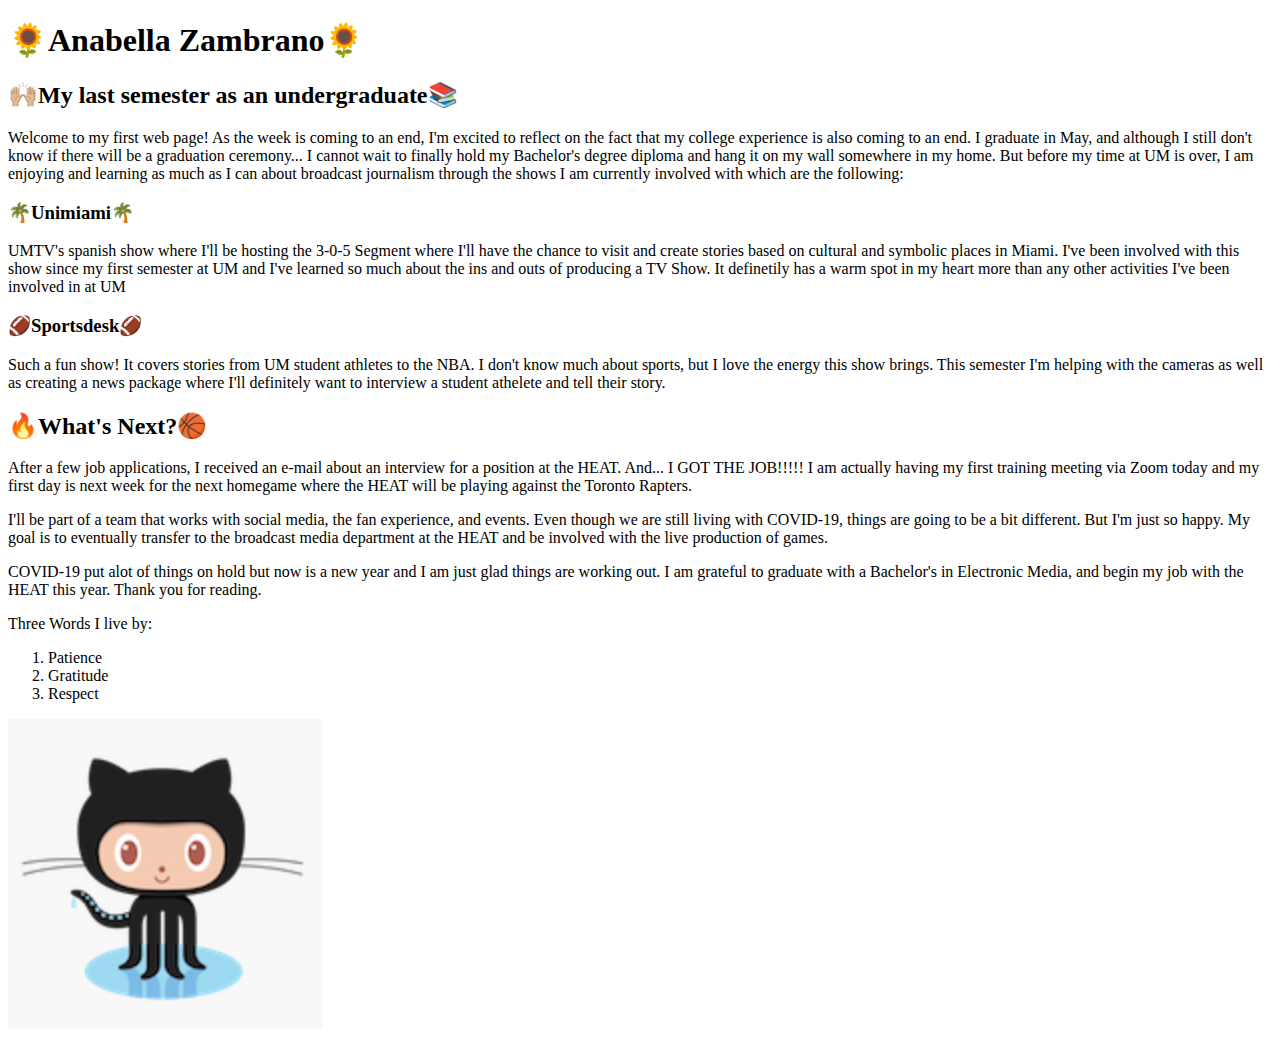
==== index.html @ 8bb09ae9 "My first commit." ====
<!doctype html>
<html lang="en">
  <head>
     <meta charset="utf-8" />
     <title>The Next Chapter in Life</title>
  </head>

  <body>

    <h1>🌻Anabella Zambrano🌻</h1>

      <h2>🙌🏼My last semester as an undergraduate📚</h2>

      <p>Welcome to my first web page! As the week is coming to an end, I'm excited
      to reflect on the fact that my college experience is also coming to an end.
      I graduate in May, and although I still don't know if there will be a graduation
     ceremony... I cannot wait to finally hold my Bachelor's degree diploma and hang it
     on my wall somewhere in my home. But before my time at UM is over, I am enjoying
     and learning as much as I can about broadcast journalism through the shows I
     am currently involved with which are the following:</p>


       <h3>🌴Unimiami🌴</h3>
       <p>UMTV's spanish show where I'll be hosting the 3-0-5 Segment where I'll have
       the chance to visit and create stories based on cultural and symbolic places
       in Miami. I've been involved with this show since my first semester at UM
       and I've learned so much about the ins and outs of producing a TV Show. It
       definetily has a warm spot in my heart more than any other activities I've been
       involved in at UM</p>

      <h3>🏈Sportsdesk🏈</h3>
      <p>Such a fun show! It covers stories from UM student athletes to the NBA.
      I don't know much about sports, but I love the energy this show brings.
      This semester I'm helping with the cameras as well as creating a news package
      where I'll definitely want to interview a student athelete and tell their story.</p>


      <h2>🔥What's Next?🏀</h2>

        <p>After a few job applications, I received an e-mail about an interview for a
    position at the HEAT. And... I GOT THE JOB!!!!! I am actually having my first
    training meeting via Zoom today and my first day is next week for the next
    homegame where the HEAT will be playing against the Toronto Rapters.</p>

        <p>I'll be part of a team that works with social media, the
      fan experience, and events. Even though we are still living with COVID-19, things
      are going to be a bit different. But I'm just so happy. My goal is to eventually
      transfer to the broadcast media department at the HEAT and be involved with
      the live production of games.</p>

        <p>COVID-19 put alot of things on hold but now is a new year
      and I am just glad things are working out. I am grateful to graduate with a
     Bachelor's in Electronic Media, and begin my job with the HEAT this year.
     Thank you for reading.</p>


        <p>Three Words I live by:</p>
          <ol>
            <li>Patience</li>
            <li>Gratitude</li>
            <li>Respect</li>
          </ol>

  <img src="octocat.png" alt="cute black cat with octopus legs" />

  </body>
</html>
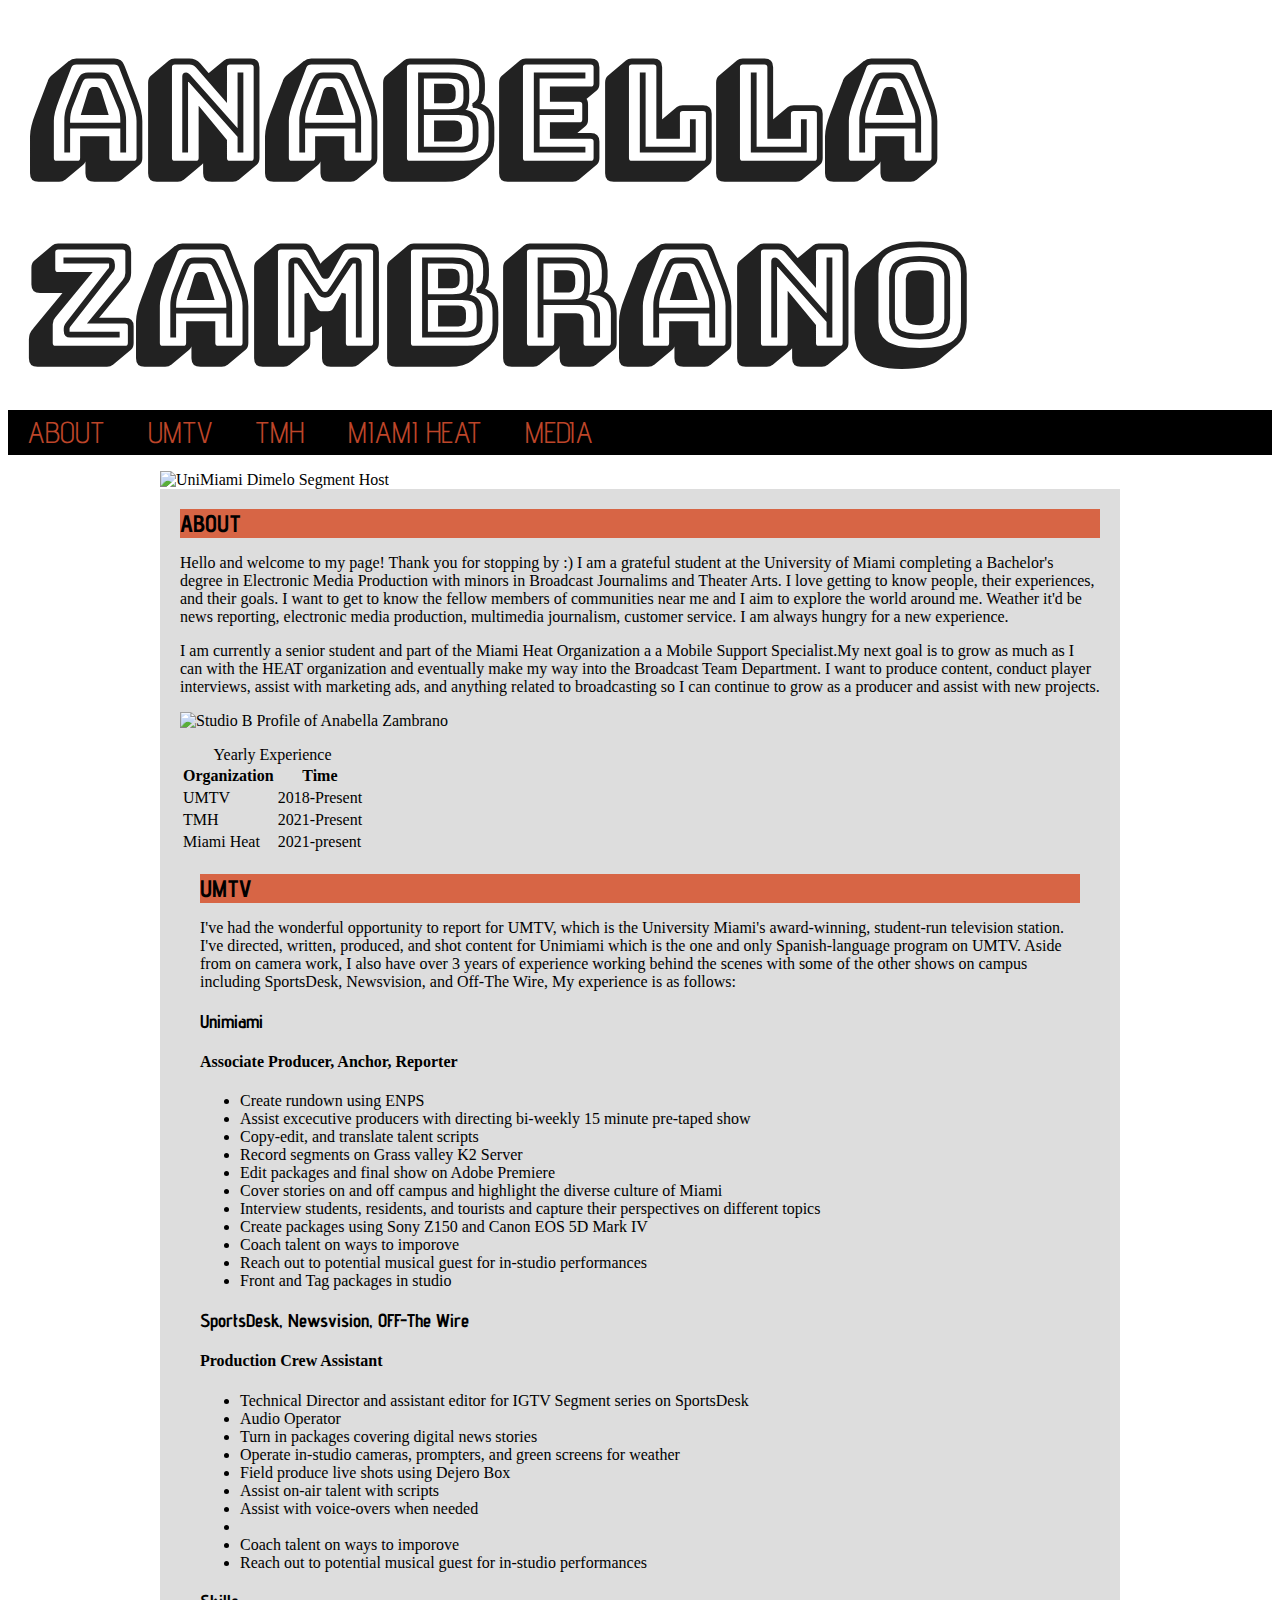
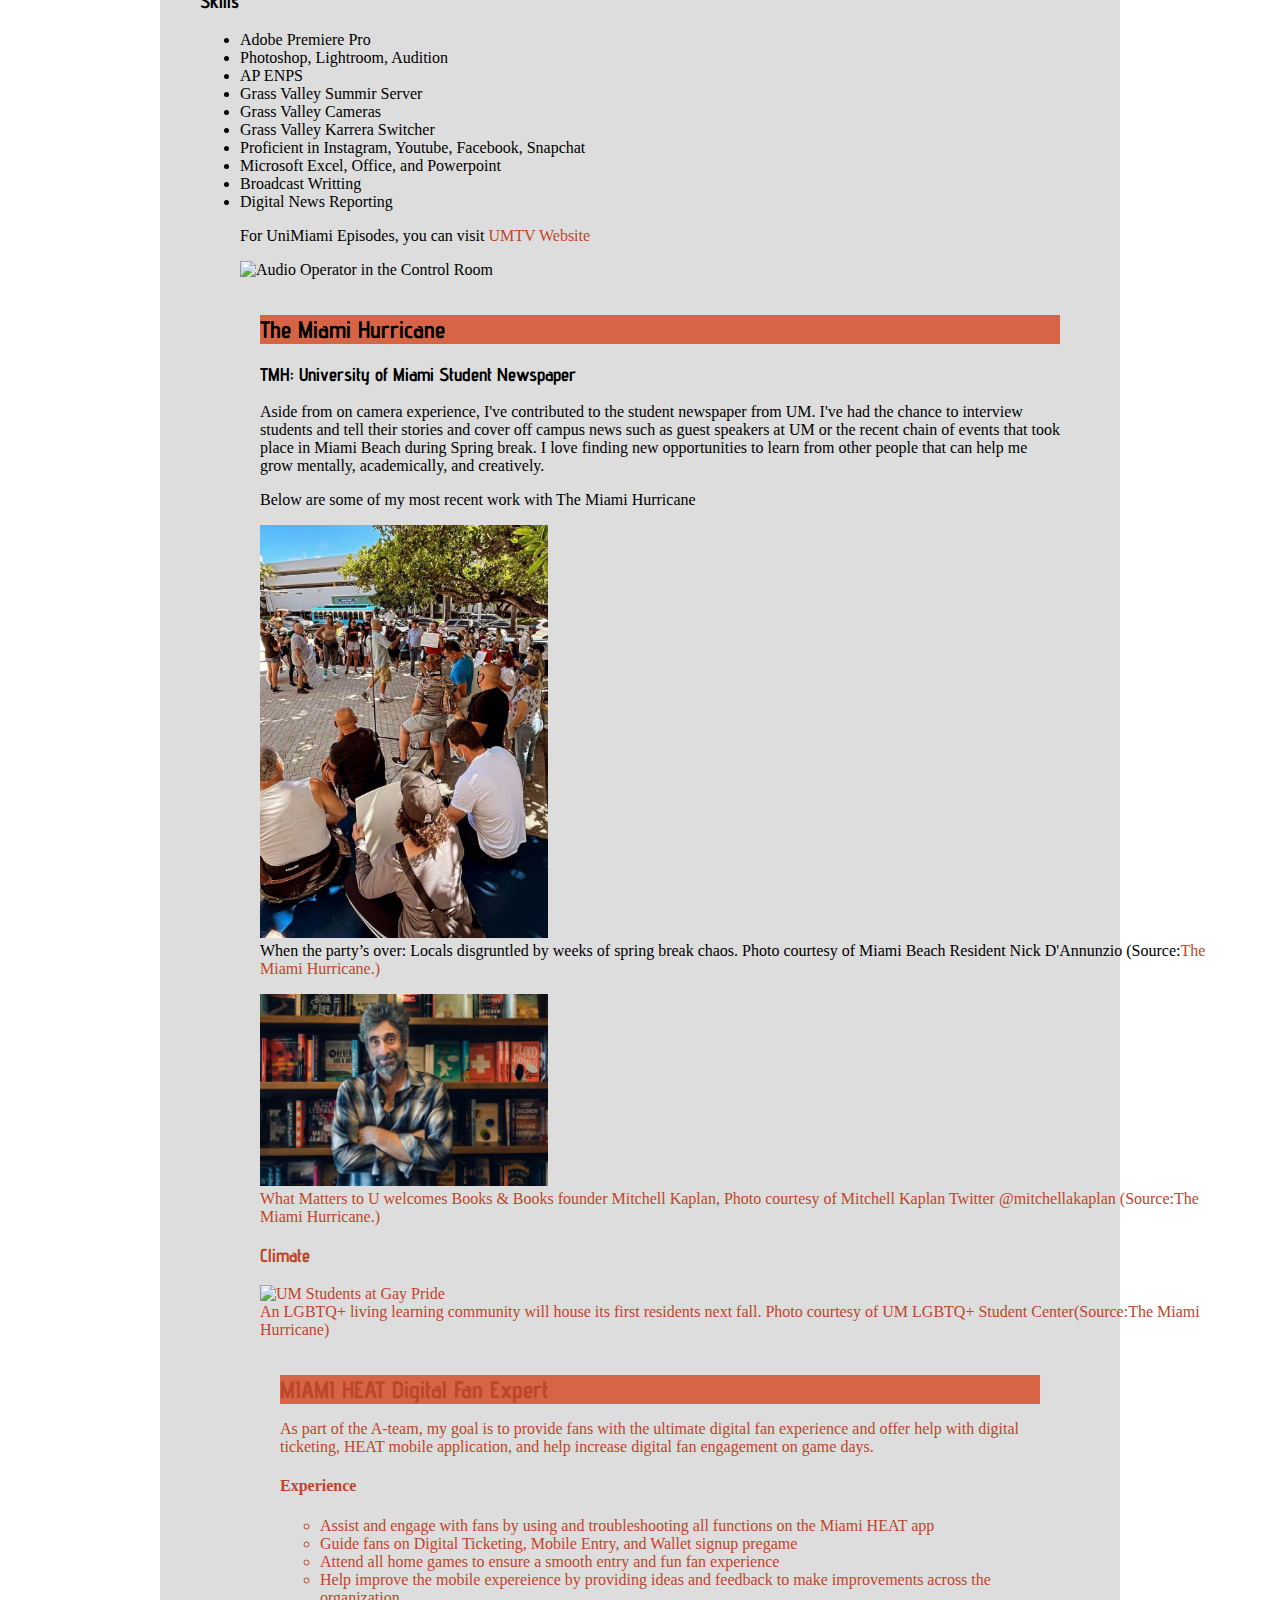
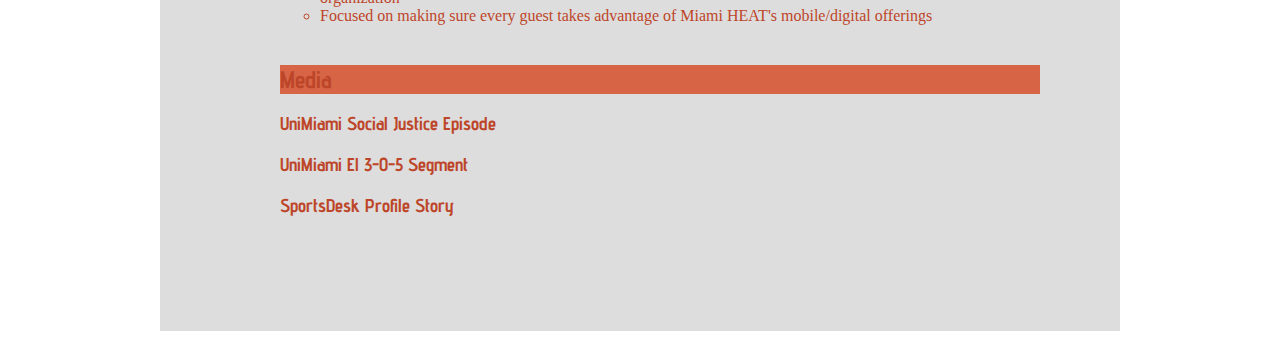
==== commit 0643bfac: "My final project Commit!" ====
--- a/index.html
+++ b/index.html
@@ -1,67 +1,209 @@
-<!doctype html>
+<!DOCTYPE html>
 <html lang="en">
   <head>
-     <meta charset="utf-8" />
-     <title>The Next Chapter in Life</title>
+    <meta charset="utf-8" />
+    <title>Anabella Zambrano</title>
+    <link rel="preconnect" href="https://fonts.gstatic.com">
+    <link href="https://fonts.googleapis.com/css2?family=Bungee+Shade&display=swap" rel="stylesheet">
+    <link rel="preconnect" href="https://fonts.gstatic.com">
+    <link href="https://fonts.googleapis.com/css2?family=Advent+Pro:wght@500&display=swap" rel="stylesheet">
+    <link href="css/style.css" rel="stylesheet" />
   </head>
 
   <body>
-
-    <h1>🌻Anabella Zambrano🌻</h1>
-
-      <h2>🙌🏼My last semester as an undergraduate📚</h2>
-
-      <p>Welcome to my first web page! As the week is coming to an end, I'm excited
-      to reflect on the fact that my college experience is also coming to an end.
-      I graduate in May, and although I still don't know if there will be a graduation
-     ceremony... I cannot wait to finally hold my Bachelor's degree diploma and hang it
-     on my wall somewhere in my home. But before my time at UM is over, I am enjoying
-     and learning as much as I can about broadcast journalism through the shows I
-     am currently involved with which are the following:</p>
-
-
-       <h3>🌴Unimiami🌴</h3>
-       <p>UMTV's spanish show where I'll be hosting the 3-0-5 Segment where I'll have
-       the chance to visit and create stories based on cultural and symbolic places
-       in Miami. I've been involved with this show since my first semester at UM
-       and I've learned so much about the ins and outs of producing a TV Show. It
-       definetily has a warm spot in my heart more than any other activities I've been
-       involved in at UM</p>
-
-      <h3>🏈Sportsdesk🏈</h3>
-      <p>Such a fun show! It covers stories from UM student athletes to the NBA.
-      I don't know much about sports, but I love the energy this show brings.
-      This semester I'm helping with the cameras as well as creating a news package
-      where I'll definitely want to interview a student athelete and tell their story.</p>
-
-
-      <h2>🔥What's Next?🏀</h2>
-
-        <p>After a few job applications, I received an e-mail about an interview for a
-    position at the HEAT. And... I GOT THE JOB!!!!! I am actually having my first
-    training meeting via Zoom today and my first day is next week for the next
-    homegame where the HEAT will be playing against the Toronto Rapters.</p>
-
-        <p>I'll be part of a team that works with social media, the
-      fan experience, and events. Even though we are still living with COVID-19, things
-      are going to be a bit different. But I'm just so happy. My goal is to eventually
-      transfer to the broadcast media department at the HEAT and be involved with
-      the live production of games.</p>
-
-        <p>COVID-19 put alot of things on hold but now is a new year
-      and I am just glad things are working out. I am grateful to graduate with a
-     Bachelor's in Electronic Media, and begin my job with the HEAT this year.
-     Thank you for reading.</p>
-
-
-        <p>Three Words I live by:</p>
-          <ol>
-            <li>Patience</li>
-            <li>Gratitude</li>
-            <li>Respect</li>
-          </ol>
-
-  <img src="octocat.png" alt="cute black cat with octopus legs" />
-
-  </body>
+      <header>
+         <h1>Anabella Zambrano</h1>
+      </header>
+
+         <nav>
+           <ul>
+             <li><a href="about">ABOUT</a></li>
+             <li><a href="#umtv">UMTV</a></li>
+             <li><a href="#tmh">TMH</a></li>
+             <li><a href="#miami heat">MIAMI HEAT</a></li>
+             <li><a href="#media">MEDIA</a></li>
+           </ul>
+         </nav>
+
+         <figure>
+           <img src="dimelo" alt="UniMiami Dimelo Segment Host" />
+
+      <main>
+        <div id="wrapper">
+          <section id="about">
+            <h2>ABOUT</h2>
+
+            <p>Hello and welcome to my page! Thank you for stopping by :)
+            I am a grateful student at the University of Miami completing a Bachelor's
+            degree in Electronic Media Production with minors in Broadcast Journalims and Theater Arts.
+            I love getting to know people, their experiences, and their goals. I want to get to know the fellow members of communities
+             near me and I aim to explore the world around me. Weather it'd be news reporting, electronic media production,
+             multimedia journalism, customer service. I am always hungry for a new experience.
+            </p>
+
+            <p>I am currently a senior student and part of the Miami Heat Organization a
+            a Mobile Support Specialist.My next goal is to grow as much as I can with the HEAT organization and eventually
+            make my way into the Broadcast Team Department. I want to produce content, conduct player interviews,
+            assist with marketing ads, and anything related to broadcasting so I can continue to grow as a producer
+            and assist with new projects.</p>
+
+            <figure>
+              <img src="about.jpg" alt="Studio B Profile of Anabella Zambrano" style="max-width: 30%;">
+            </figure>
+
+            <table>
+              <caption>Yearly Experience</caption>
+              <tr>
+                <th><strong>Organization</strong></th>
+                <th><strong>Time</strong></th>
+              </tr>
+
+              <tr>
+                <td>UMTV</td>
+                <td>2018-Present</td>
+              </tr>
+
+              <tr>
+                <td>TMH</td>
+                <td>2021-Present</td>
+              </tr>
+
+              <tr>
+                <td>Miami Heat</td>
+                <td>2021-present</td>
+              </tr>
+            </table>
+
+
+          <section id="umtv">
+            <h2>UMTV</h2>
+
+          <p>I've had the wonderful opportunity to report for UMTV, which is the University
+          Miami's award-winning, student-run television station. I've directed, written, produced, and
+          shot content for Unimiami which is the one and only Spanish-language program on UMTV.
+          Aside from on camera work, I also have over 3 years of experience working behind the scenes
+          with some of the other shows on campus including SportsDesk, Newsvision, and Off-The Wire,
+          My experience is as follows:</p>
+
+          <h3>Unimiami</h3>
+          <h4>Associate Producer, Anchor, Reporter</h4>
+          <ul>
+            <li>Create rundown using ENPS</li>
+            <li>Assist excecutive producers with directing bi-weekly 15 minute pre-taped show</li>
+            <li>Copy-edit, and translate talent scripts</li>
+            <li>Record segments on Grass valley K2 Server</li>
+            <li>Edit packages and final show on Adobe Premiere</li>
+            <li>Cover stories on and off campus and highlight the diverse culture of Miami</li>
+            <li>Interview students, residents, and tourists and capture their perspectives on different topics</li>
+            <li>Create packages using Sony Z150 and Canon EOS 5D Mark IV</li>
+            <li>Coach talent on ways to imporove</li>
+            <li>Reach out to potential musical guest for in-studio performances</li>
+            <li>Front and Tag packages in studio</li>
+          </ul>
+
+          <h3>SportsDesk, Newsvision, OFF-The Wire</h3>
+          <h4>Production Crew Assistant</h4>
+          <ul>
+            <li>Technical Director and assistant editor for IGTV Segment series on SportsDesk</li>
+            <li>Audio Operator</li>
+            <li>Turn in packages covering digital news stories</li>
+            <li>Operate in-studio cameras, prompters, and green screens for weather</li>
+            <li>Field produce live shots using Dejero Box</li>
+            <li>Assist on-air talent with scripts</li>
+            <li>Assist with voice-overs when needed</li>
+            <li></li>
+            <li>Coach talent on ways to imporove</li>
+            <li>Reach out to potential musical guest for in-studio performances</li>
+          </ul>
+
+          <h3>Skills</h3>
+          <ul>
+            <li>Adobe Premiere Pro</li>
+            <li>Photoshop, Lightroom, Audition</li>
+            <li>AP ENPS</li>
+            <li>Grass Valley Summir Server</li>
+            <li>Grass Valley Cameras</li>
+            <li>Grass Valley Karrera Switcher</li>
+            <li>Proficient in Instagram, Youtube, Facebook, Snapchat</li>
+            <li>Microsoft Excel, Office, and Powerpoint</li>
+            <li>Broadcast Writting</li>
+            <li>Digital News Reporting</li>
+
+              <p>For UniMiami Episodes, you can visit<a href="https://umtv.miami.edu/unimiami/">
+                UMTV Website</a></p>
+              </article>
+
+              <figure>
+                <img src="audio.jpg" alt="Audio Operator in the Control Room" style="max-width: 30%;">
+              </figure>
+
+       <section id="tmh">
+         <h2>The Miami Hurricane</h2>
+
+         <article>
+          <h3>TMH: University of Miami Student Newspaper</h3>
+          <p>Aside from on camera experience, I've contributed to the student newspaper
+          from UM. I've had the chance to interview students and tell their stories and cover off
+          campus news such as guest speakers at UM or the recent chain of events that
+          took place in Miami Beach during Spring break. I love finding new opportunities to learn from other people
+          that can help me grow mentally, academically, and creatively.</p>
+
+          <p>Below are some of my most recent work with The Miami Hurricane</p>
+
+          <figure>
+            <img src="img/spring-break.jpg" alt="Miami City Hall Protest" style="max-width: 30%;">
+           <figcaption>When the party’s over: Locals disgruntled by weeks of spring break chaos. Photo courtesy
+           of Miami Beach Resident Nick D'Annunzio (Source:<a href="https://www.themiamihurricane.com/2021/04/14/when-the-partys-over-locals-disgruntled-by-weeks-of-spring-break-chaos/">The Miami Hurricane.)
+           </abbr></figcaption>
+          </figure>
+
+          <figure>
+            <img src="img/books-and-books.jpg" alt="Founder of Books and Books Mitchell Kaplan" style="max-width: 30%;">
+           <figcaption>What Matters to U welcomes Books & Books founder Mitchell Kaplan, Photo courtesy of Mitchell Kaplan Twitter @mitchellakaplan (Source:<a href="https://www.themiamihurricane.com/2021/04/22/what-matters-to-u-welcomes-books-books-founder-mitchell-kaplan/">The Miami Hurricane.)
+           </abbr></figcaption>
+          </figure>
+        </article>
+
+        <article>
+          <h3>Climate</h3>
+            <figure>
+              <img src="pride.jpg" alt="UM Students at Gay Pride" style="max-width: 30%;">
+             <figcaption>An LGBTQ+ living learning community will house its first residents next fall. Photo courtesy
+             of UM LGBTQ+ Student Center(Source:<a href="https://www.themiamihurricane.com/2021/04/14/when-the-partys-over-locals-disgruntled-by-weeks-of-spring-break-chaos/">The Miami Hurricane)
+             </abbr></figcaption>
+            </figure>
+        </article>
+
+        <section id="miami-heat">
+          <h2>MIAMI HEAT Digital Fan Expert</h2>
+          <p>As part of the A-team, my goal is to provide fans with
+          the ultimate digital fan experience and offer help with digital ticketing, HEAT mobile
+          application, and help increase digital fan engagement on game days.</p>
+
+          <h4>Experience</h4>
+          <ul>
+            <li>Assist and engage with fans by using and troubleshooting all functions on the Miami HEAT app</li>
+            <li>Guide fans on Digital Ticketing, Mobile Entry, and Wallet signup pregame</li>
+            <li>Attend all home games to ensure a smooth entry and fun fan experience</li>
+            <li>Help improve the mobile expereience by providing ideas and feedback to make improvements across the organization</li>
+            <li>Focused on making sure every guest takes advantage of Miami HEAT's mobile/digital offerings</li>
+          </ul>
+        </section>
+
+    <section id="media">
+      <h2>Media</h2>
+
+        <article>
+        <h3>UniMiami Social Justice Episode</h3>
+
+        <h3>UniMiami El 3-0-5 Segment</h3>
+
+        <h3>SportsDesk Profile Story</h3>
+
+        </article>
+          </section>
+        </div>
+
+    </main>
+ </body>
 </html>
--- a/css/style.css
+++ b/css/style.css
@@ -0,0 +1,92 @@
+body {
+  line-height: 1.5
+  font-family: ;
+}
+
+section {
+  background-color: #ddd;
+}
+
+h1 {
+  font-family: "Bungee Shade", "Arial", "Helvetica", cursive;
+  font-size: 140px;
+  color: #222;
+  background-color: white;
+  margin: 20px 20px 20px;
+}
+
+nav {
+  background-color: black;
+}
+
+nav ul {
+  padding-left: 0;
+  font-family: "Advent Pro", "Arial", "Helvetica", sans-serif;
+  line-height: 1.5;
+  list-style-type: none;
+  text-transform: uppercase;
+}
+
+nav li {
+  display: inline-block;
+  font-size: 30px;
+  margin-right: 20px;
+  margin-left: 20px
+}
+
+a:link {
+  color: #bd4529;
+  text-decoration: none;
+}
+
+a:visited {
+  color: #cb5132;
+}
+
+a:hover {
+  box-shadow: 0 5px #7ab07f;
+  color: #7ab07f;
+}
+
+a:active {
+  color: rgb(255,255,255);
+}
+
+main,
+figure {
+  width: 960px;
+  margin-left: auto;
+  margin-right: auto;
+}
+
+figure,
+img {
+  width: 960px;
+  margin-left: auto;
+  margin-right: auto;
+}
+
+h2 {
+  font-family: 'Advent Pro', sans-serif;
+  background-color: #d76545;
+  max-width: 960px;
+  font-height: 1;
+  margin: 0;
+}
+
+h3 {
+  font-family: 'Advent Pro', sans-serif;
+}
+
+section {
+  padding: 20px;
+}
+
+#wrapper {
+  max-width: 960px;
+  margin: 0 auto;
+}
+
+footer {
+  grid-area: footer;
+}
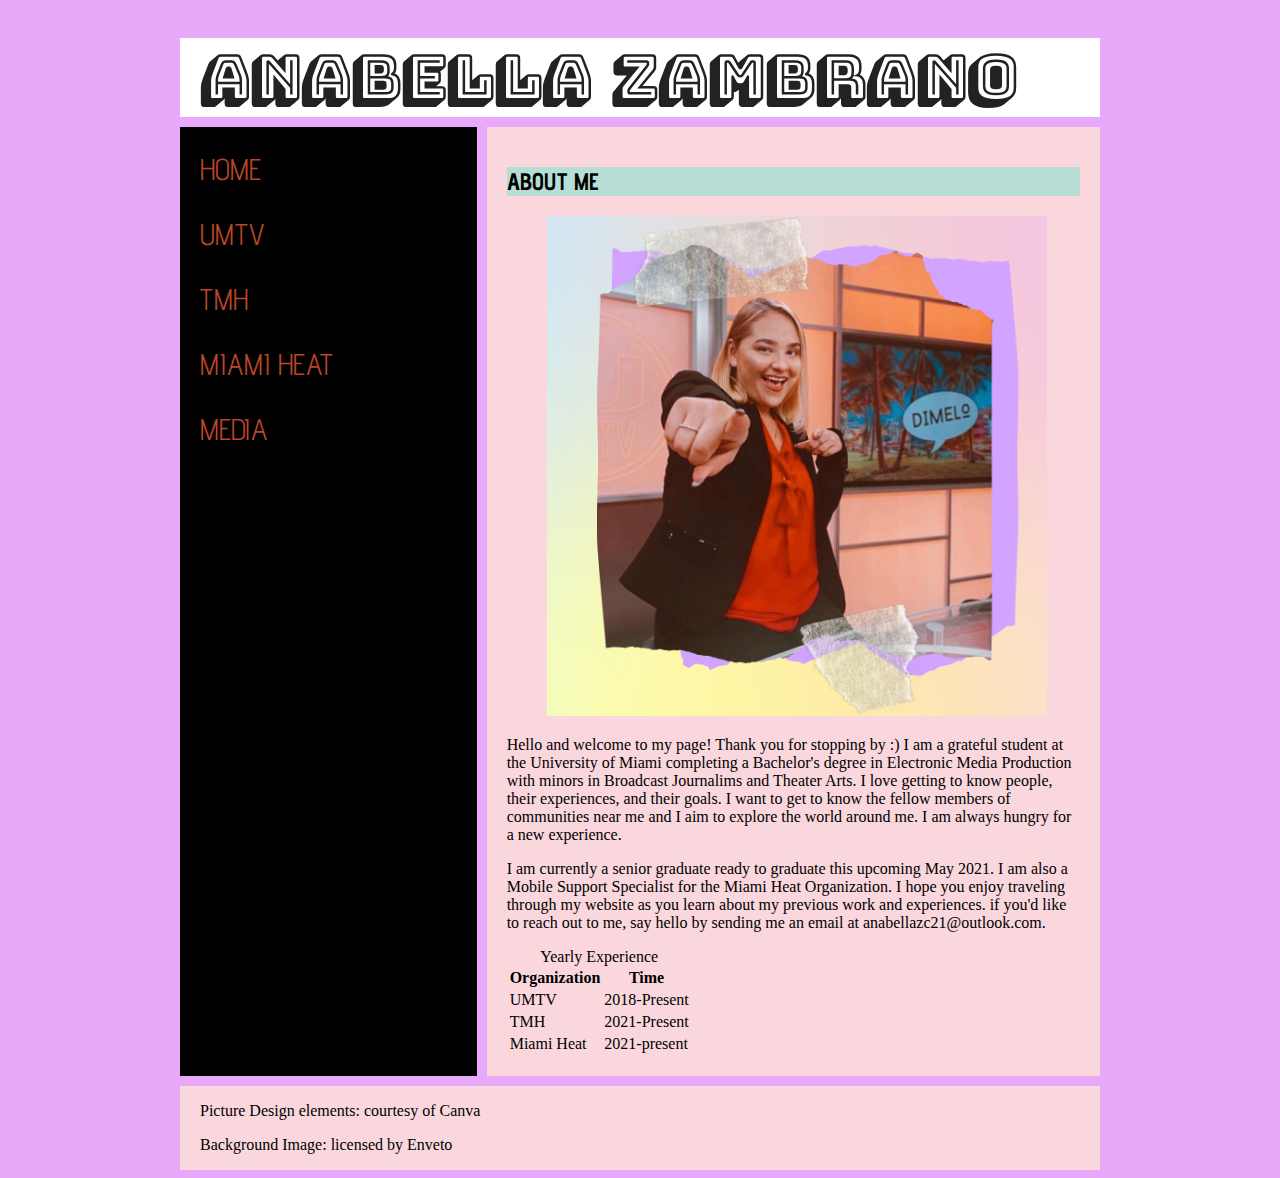
==== commit 6805dbef: "Final Project Commit!" ====
--- a/index.html
+++ b/index.html
@@ -11,45 +11,41 @@
   </head>
 
   <body>
+    <div id="wrapper">
       <header>
-         <h1>Anabella Zambrano</h1>
+        <h1>Anabella Zambrano</h1>
+
       </header>
 
-         <nav>
-           <ul>
-             <li><a href="about">ABOUT</a></li>
-             <li><a href="#umtv">UMTV</a></li>
-             <li><a href="#tmh">TMH</a></li>
-             <li><a href="#miami heat">MIAMI HEAT</a></li>
-             <li><a href="#media">MEDIA</a></li>
-           </ul>
-         </nav>
-
-         <figure>
-           <img src="dimelo" alt="UniMiami Dimelo Segment Host" />
+      <nav>
+        <ul>
+          <li><a href="index.html">HOME</a</li>
+          <li><a href="umtv.html">UMTV</a></li>
+          <li><a href="tmh.html">TMH</a></li>
+          <li><a href="miami-heat.html">MIAMI HEAT</a></li>
+          <li><a href="media.html">MEDIA</a></li>
+        </ul>
+      </nav>
 
       <main>
-        <div id="wrapper">
-          <section id="about">
-            <h2>ABOUT</h2>
+          <section>
+
+            <h2 id="index">ABOUT ME</h2>
+
+            <figure>
+             <img src="img/dimelo.png" alt="Unimiami Dimelo Segment Host" style="max-width: 100%;" />
+            </figure>
 
             <p>Hello and welcome to my page! Thank you for stopping by :)
             I am a grateful student at the University of Miami completing a Bachelor's
             degree in Electronic Media Production with minors in Broadcast Journalims and Theater Arts.
             I love getting to know people, their experiences, and their goals. I want to get to know the fellow members of communities
-             near me and I aim to explore the world around me. Weather it'd be news reporting, electronic media production,
-             multimedia journalism, customer service. I am always hungry for a new experience.
+            near me and I aim to explore the world around me. I am always hungry for a new experience.
             </p>
 
-            <p>I am currently a senior student and part of the Miami Heat Organization a
-            a Mobile Support Specialist.My next goal is to grow as much as I can with the HEAT organization and eventually
-            make my way into the Broadcast Team Department. I want to produce content, conduct player interviews,
-            assist with marketing ads, and anything related to broadcasting so I can continue to grow as a producer
-            and assist with new projects.</p>
-
-            <figure>
-              <img src="about.jpg" alt="Studio B Profile of Anabella Zambrano" style="max-width: 30%;">
-            </figure>
+            <p>I am currently a senior graduate ready to graduate this upcoming May 2021. I am also a Mobile Support Specialist for the Miami Heat Organization.
+            I hope you enjoy traveling through my website as you learn about my previous work and experiences. if you'd like to reach out to me, say hello by
+            sending me an email at anabellazc21@outlook.com.</p>
 
             <table>
               <caption>Yearly Experience</caption>
@@ -73,137 +69,15 @@
                 <td>2021-present</td>
               </tr>
             </table>
+          </section>
+      </main>
 
+      <footer>
+        <p>Picture Design elements: courtesy of Canva</p>
+        <p>Background Image: licensed by Enveto</p>
+      </footer>
 
-          <section id="umtv">
-            <h2>UMTV</h2>
+    </div>
 
-          <p>I've had the wonderful opportunity to report for UMTV, which is the University
-          Miami's award-winning, student-run television station. I've directed, written, produced, and
-          shot content for Unimiami which is the one and only Spanish-language program on UMTV.
-          Aside from on camera work, I also have over 3 years of experience working behind the scenes
-          with some of the other shows on campus including SportsDesk, Newsvision, and Off-The Wire,
-          My experience is as follows:</p>
-
-          <h3>Unimiami</h3>
-          <h4>Associate Producer, Anchor, Reporter</h4>
-          <ul>
-            <li>Create rundown using ENPS</li>
-            <li>Assist excecutive producers with directing bi-weekly 15 minute pre-taped show</li>
-            <li>Copy-edit, and translate talent scripts</li>
-            <li>Record segments on Grass valley K2 Server</li>
-            <li>Edit packages and final show on Adobe Premiere</li>
-            <li>Cover stories on and off campus and highlight the diverse culture of Miami</li>
-            <li>Interview students, residents, and tourists and capture their perspectives on different topics</li>
-            <li>Create packages using Sony Z150 and Canon EOS 5D Mark IV</li>
-            <li>Coach talent on ways to imporove</li>
-            <li>Reach out to potential musical guest for in-studio performances</li>
-            <li>Front and Tag packages in studio</li>
-          </ul>
-
-          <h3>SportsDesk, Newsvision, OFF-The Wire</h3>
-          <h4>Production Crew Assistant</h4>
-          <ul>
-            <li>Technical Director and assistant editor for IGTV Segment series on SportsDesk</li>
-            <li>Audio Operator</li>
-            <li>Turn in packages covering digital news stories</li>
-            <li>Operate in-studio cameras, prompters, and green screens for weather</li>
-            <li>Field produce live shots using Dejero Box</li>
-            <li>Assist on-air talent with scripts</li>
-            <li>Assist with voice-overs when needed</li>
-            <li></li>
-            <li>Coach talent on ways to imporove</li>
-            <li>Reach out to potential musical guest for in-studio performances</li>
-          </ul>
-
-          <h3>Skills</h3>
-          <ul>
-            <li>Adobe Premiere Pro</li>
-            <li>Photoshop, Lightroom, Audition</li>
-            <li>AP ENPS</li>
-            <li>Grass Valley Summir Server</li>
-            <li>Grass Valley Cameras</li>
-            <li>Grass Valley Karrera Switcher</li>
-            <li>Proficient in Instagram, Youtube, Facebook, Snapchat</li>
-            <li>Microsoft Excel, Office, and Powerpoint</li>
-            <li>Broadcast Writting</li>
-            <li>Digital News Reporting</li>
-
-              <p>For UniMiami Episodes, you can visit<a href="https://umtv.miami.edu/unimiami/">
-                UMTV Website</a></p>
-              </article>
-
-              <figure>
-                <img src="audio.jpg" alt="Audio Operator in the Control Room" style="max-width: 30%;">
-              </figure>
-
-       <section id="tmh">
-         <h2>The Miami Hurricane</h2>
-
-         <article>
-          <h3>TMH: University of Miami Student Newspaper</h3>
-          <p>Aside from on camera experience, I've contributed to the student newspaper
-          from UM. I've had the chance to interview students and tell their stories and cover off
-          campus news such as guest speakers at UM or the recent chain of events that
-          took place in Miami Beach during Spring break. I love finding new opportunities to learn from other people
-          that can help me grow mentally, academically, and creatively.</p>
-
-          <p>Below are some of my most recent work with The Miami Hurricane</p>
-
-          <figure>
-            <img src="img/spring-break.jpg" alt="Miami City Hall Protest" style="max-width: 30%;">
-           <figcaption>When the party’s over: Locals disgruntled by weeks of spring break chaos. Photo courtesy
-           of Miami Beach Resident Nick D'Annunzio (Source:<a href="https://www.themiamihurricane.com/2021/04/14/when-the-partys-over-locals-disgruntled-by-weeks-of-spring-break-chaos/">The Miami Hurricane.)
-           </abbr></figcaption>
-          </figure>
-
-          <figure>
-            <img src="img/books-and-books.jpg" alt="Founder of Books and Books Mitchell Kaplan" style="max-width: 30%;">
-           <figcaption>What Matters to U welcomes Books & Books founder Mitchell Kaplan, Photo courtesy of Mitchell Kaplan Twitter @mitchellakaplan (Source:<a href="https://www.themiamihurricane.com/2021/04/22/what-matters-to-u-welcomes-books-books-founder-mitchell-kaplan/">The Miami Hurricane.)
-           </abbr></figcaption>
-          </figure>
-        </article>
-
-        <article>
-          <h3>Climate</h3>
-            <figure>
-              <img src="pride.jpg" alt="UM Students at Gay Pride" style="max-width: 30%;">
-             <figcaption>An LGBTQ+ living learning community will house its first residents next fall. Photo courtesy
-             of UM LGBTQ+ Student Center(Source:<a href="https://www.themiamihurricane.com/2021/04/14/when-the-partys-over-locals-disgruntled-by-weeks-of-spring-break-chaos/">The Miami Hurricane)
-             </abbr></figcaption>
-            </figure>
-        </article>
-
-        <section id="miami-heat">
-          <h2>MIAMI HEAT Digital Fan Expert</h2>
-          <p>As part of the A-team, my goal is to provide fans with
-          the ultimate digital fan experience and offer help with digital ticketing, HEAT mobile
-          application, and help increase digital fan engagement on game days.</p>
-
-          <h4>Experience</h4>
-          <ul>
-            <li>Assist and engage with fans by using and troubleshooting all functions on the Miami HEAT app</li>
-            <li>Guide fans on Digital Ticketing, Mobile Entry, and Wallet signup pregame</li>
-            <li>Attend all home games to ensure a smooth entry and fun fan experience</li>
-            <li>Help improve the mobile expereience by providing ideas and feedback to make improvements across the organization</li>
-            <li>Focused on making sure every guest takes advantage of Miami HEAT's mobile/digital offerings</li>
-          </ul>
-        </section>
-
-    <section id="media">
-      <h2>Media</h2>
-
-        <article>
-        <h3>UniMiami Social Justice Episode</h3>
-
-        <h3>UniMiami El 3-0-5 Segment</h3>
-
-        <h3>SportsDesk Profile Story</h3>
-
-        </article>
-          </section>
-        </div>
-
-    </main>
- </body>
+  </body>
 </html>
--- a/css/style.css
+++ b/css/style.css
@@ -1,22 +1,87 @@
 body {
-  line-height: 1.5
-  font-family: ;
+  background-image: url("../imgchrome.png");
+  max-width: 100%;
+  background-repeat: repeat;
+  background-color: #e9a9fa;
+  background-attachment: fixed;
 }
 
 section {
-  background-color: #ddd;
+  background-color: #fad7dd;
+  padding: 20px;
+}
+
+#wrapper {
+  width: 960px;
+  margin-left: auto;
+  margin-right: auto;
+
+  display: grid;
+  grid-template-columns: 1fr 2fr;
+  grid-template-areas:
+  "header  header"
+  "nav     main"
+  "footer  footer";
+  grid-gap: 10px;
+}
+
+header {
+  grid-area: header;
+}
+
+nav {
+  grid-area: nav;
+  margin-left: 20px;
+  background-color: black;
+}
+
+main {
+  grid-area: main;
+  display: grid;
+  grid-template-columns: 1fr 1fr;
+}
+
+footer {
+  background-color: #fad7dd;
+  grid-area: footer;
+  padding-left: 20px;
+  width: 900px;
+  margin-left: 20px;
+  margin-right: 20px;
+}
+
+main,
+figure,
+img {
+  width: 500px;
+  margin-right: 1px;
+}
+
+main,
+section {
+  width: 573px;
+}
+
+media,
+figure {
+  width: 500px;
+  margin-left: 0px;
+}
+
+tmh,
+img {
+  margin-left: 40px;
+  width: 500px;
 }
 
 h1 {
   font-family: "Bungee Shade", "Arial", "Helvetica", cursive;
-  font-size: 140px;
+  font-size: 60px;
   color: #222;
   background-color: white;
-  margin: 20px 20px 20px;
-}
-
-nav {
-  background-color: black;
+  margin: 30px 20px  0px;
+  padding-bottom: 0px;
+  padding-left: 20px;
 }
 
 nav ul {
@@ -28,10 +93,8 @@
 }
 
 nav li {
-  display: inline-block;
   font-size: 30px;
-  margin-right: 20px;
-  margin-left: 20px
+  margin: 20px 20px 20px;
 }
 
 a:link {
@@ -45,48 +108,47 @@
 
 a:hover {
   box-shadow: 0 5px #7ab07f;
-  color: #7ab07f;
+  color: #b6ded4;
 }
 
 a:active {
   color: rgb(255,255,255);
 }
 
-main,
-figure {
-  width: 960px;
-  margin-left: auto;
-  margin-right: auto;
-}
-
-figure,
-img {
-  width: 960px;
-  margin-left: auto;
-  margin-right: auto;
-}
-
 h2 {
   font-family: 'Advent Pro', sans-serif;
-  background-color: #d76545;
-  max-width: 960px;
-  font-height: 1;
-  margin: 0;
+  background-color: #b6ded4;
+  max-width: 920px;
 }
 
 h3 {
   font-family: 'Advent Pro', sans-serif;
 }
 
-section {
-  padding: 20px;
+main,
+umtv {
+  grid-area: main;
+  
+  display: grid;
+  grid-template-columns: 1fr 1fr;
+  grid-template-areas:
+  "television-station  television-station"
+  "unimiami            spotsdesk";
+
+
+}
+#television-station {
+
 }
 
-#wrapper {
-  max-width: 960px;
-  margin: 0 auto;
+#unimiami {
+  grid-area: unimiami;
 }
 
-footer {
-  grid-area: footer;
+#sportsdesk {
+  grid-area: sportsdesk;
 }
+
+#skills {
+  grid-area: skills;
+}
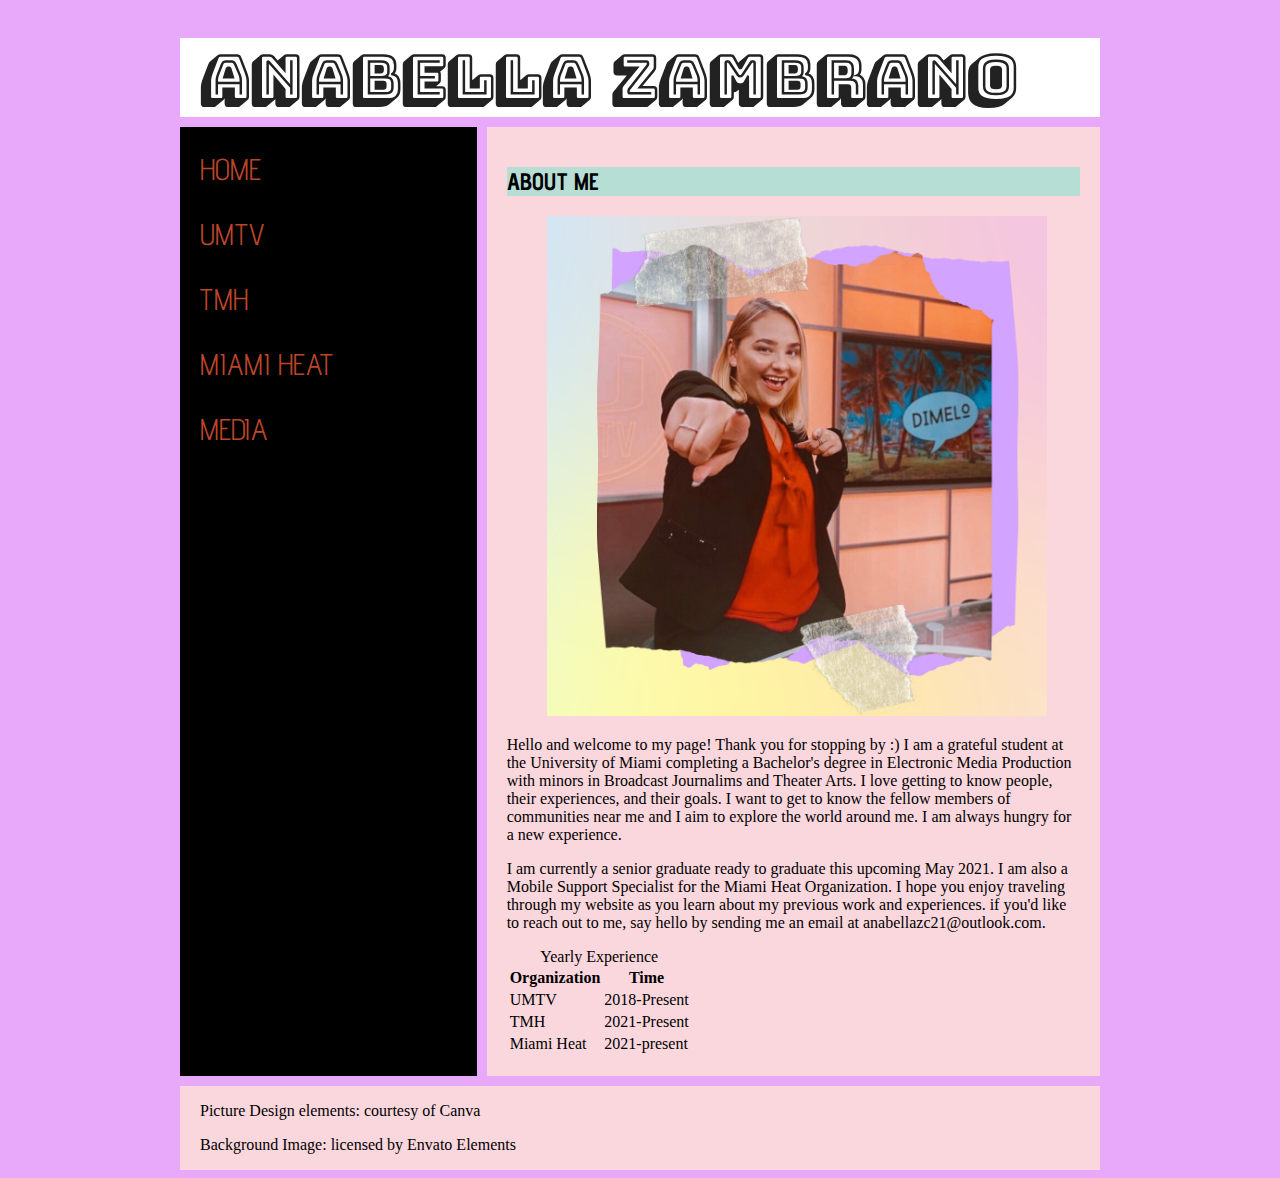
==== commit 056625f2: "Final Project Domain!" ====
--- a/index.html
+++ b/index.html
@@ -74,7 +74,7 @@
 
       <footer>
         <p>Picture Design elements: courtesy of Canva</p>
-        <p>Background Image: licensed by Enveto</p>
+        <p>Background Image: licensed by Envato Elements</p>
       </footer>
 
     </div>
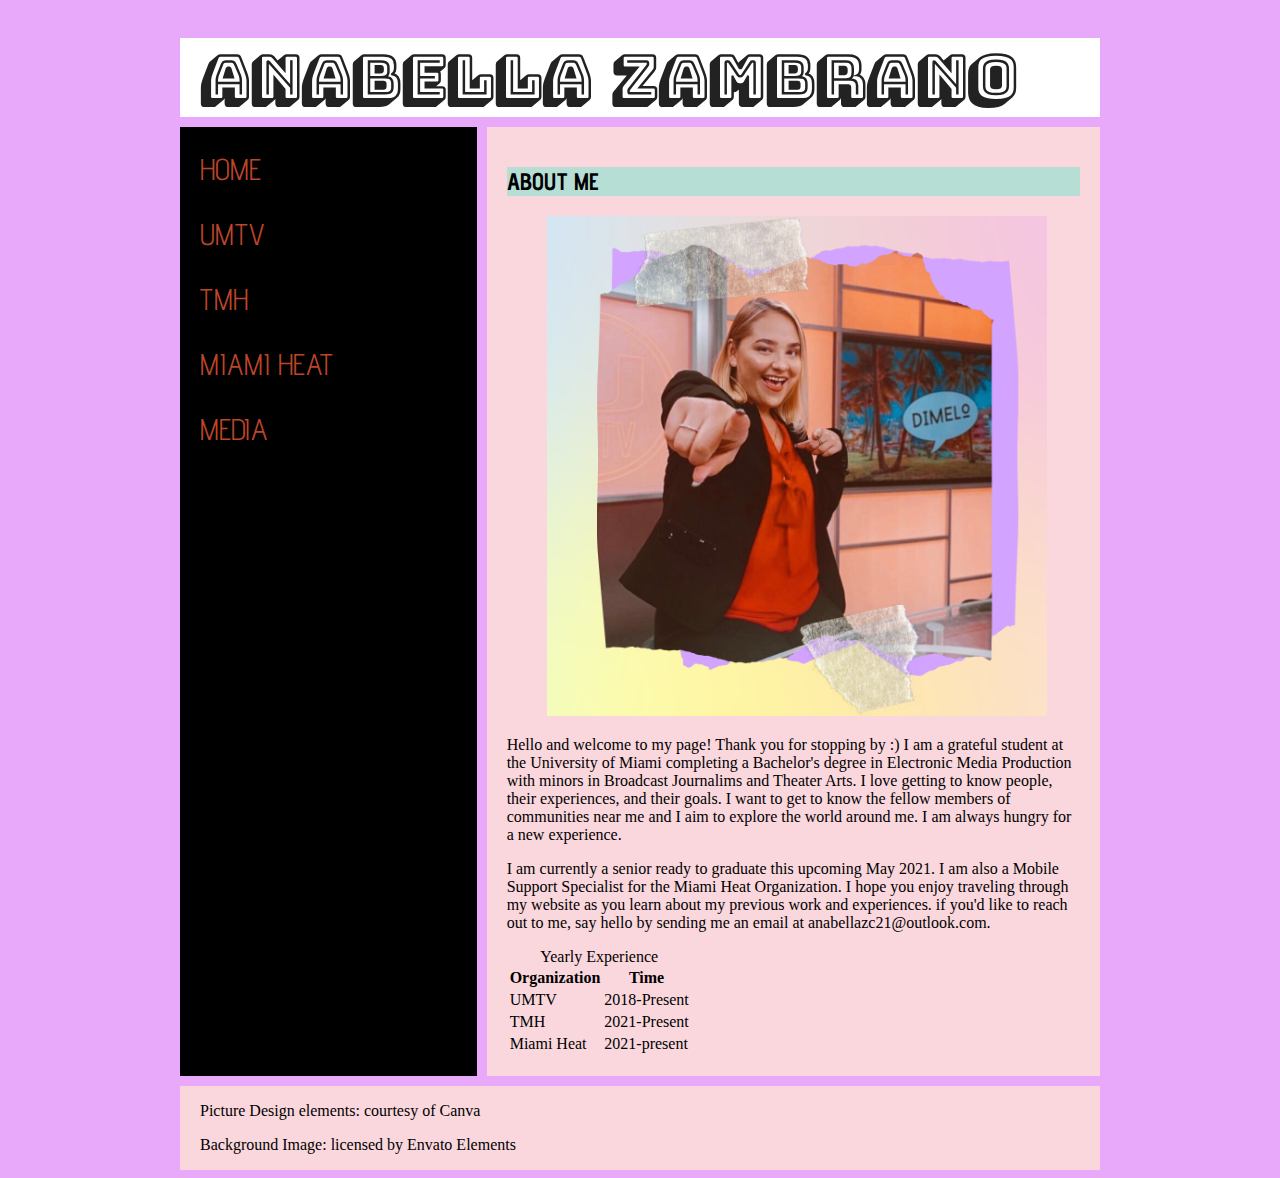
==== commit 0a5b9d3a: "Update index.html" ====
--- a/index.html
+++ b/index.html
@@ -43,7 +43,7 @@
             near me and I aim to explore the world around me. I am always hungry for a new experience.
             </p>
 
-            <p>I am currently a senior graduate ready to graduate this upcoming May 2021. I am also a Mobile Support Specialist for the Miami Heat Organization.
+            <p>I am currently a senior ready to graduate this upcoming May 2021. I am also a Mobile Support Specialist for the Miami Heat Organization.
             I hope you enjoy traveling through my website as you learn about my previous work and experiences. if you'd like to reach out to me, say hello by
             sending me an email at anabellazc21@outlook.com.</p>
 
